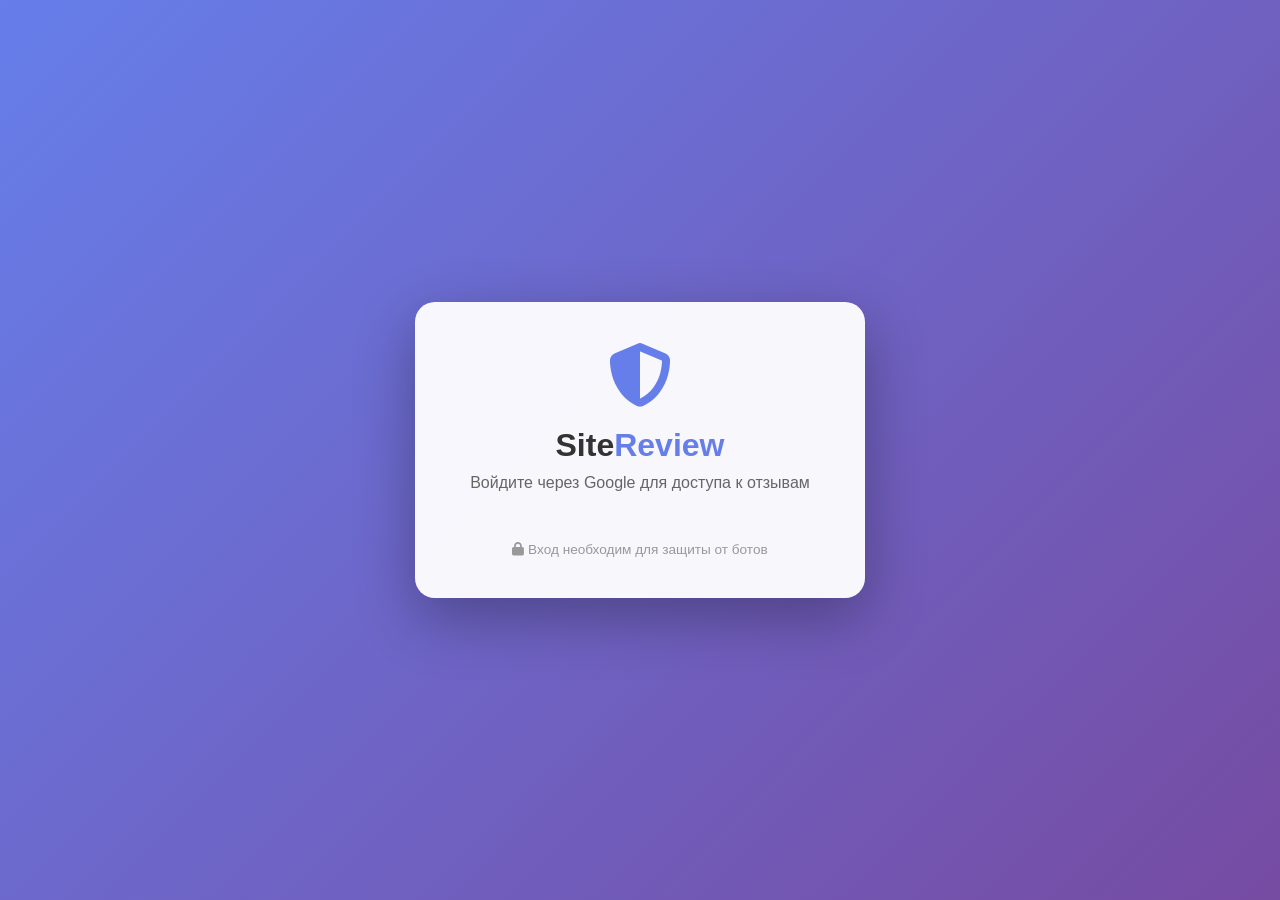
==== index.html @ 99896816 "Update index.html" ====
<!DOCTYPE html>
<html lang="ru">
<head>
    <meta charset="UTF-8">
    <meta name="viewport" content="width=device-width, initial-scale=1.0">
    <meta name="description" content="Платформа для публикации и просмотра отзывов на различные веб-сайты. Оставляйте оценки и делитесь мнениями о разных ресурсах.">
    <meta name="keywords" content="отзывы, оценка сайтов, рейтинг, веб-разработка, пользовательские отзывы">
    <meta name="google-site-verification" content="KF2kZf8Jtfsr-27-SUyD7Ff7ylkh_WkpQJFInI9n6b8" />
    <title>SiteReview | Отзывы на веб-сайты</title>
    <link rel="stylesheet" href="https://cdnjs.cloudflare.com/ajax/libs/font-awesome/6.4.0/css/all.min.css">
    <link rel="stylesheet" href="main.css">
    <link rel="manifest" href="manifest.json">
    <meta name="theme-color" content="#3498db">
    <meta name="mobile-web-app-capable" content="yes">
    <meta name="apple-mobile-web-app-capable" content="yes">
    <meta name="apple-mobile-web-app-status-bar-style" content="black-translucent">
    <meta name="apple-mobile-web-app-title" content="SiteReview">
    <link rel="apple-touch-icon" href="iconi.png">
    <link rel="icon" sizes="192x192" href="iconi.png">
    <meta name="google-signin-client_id" content="22364952672-8mqiqmo14pgq3es9thb2bhon1eiqq522.apps.googleusercontent.com">
</head>
<body>
    <!-- ОВЕРЛЕЙ ВХОДА (показывается всем, кто не залогинился) -->
    <div id="login-overlay" style="
        position: fixed;
        top: 0;
        left: 0;
        width: 100%;
        height: 100%;
        background: linear-gradient(135deg, #667eea 0%, #764ba2 100%);
        z-index: 10000;
        display: flex;
        align-items: center;
        justify-content: center;
        transition: opacity 0.5s ease;
    ">
        <div class="glass-effect" style="
            max-width: 450px;
            width: 90%;
            padding: 40px 30px;
            text-align: center;
            background: rgba(255, 255, 255, 0.95);
            border-radius: 20px;
            box-shadow: 0 20px 60px rgba(0,0,0,0.3);
        ">
            <div style="margin-bottom: 30px;">
                <i class="fas fa-shield-alt" style="font-size: 4rem; color: #667eea; margin-bottom: 20px;"></i>
                <h1 style="color: #333; margin-bottom: 10px;">Site<span style="color: #667eea;">Review</span></h1>
                <p style="color: #666; margin-bottom: 20px;">Войдите через Google для доступа к отзывам</p>
            </div>

            <!-- Google Sign-In Button -->
            <div id="g_id_onload"
                 data-client_id="22364952672-8mqiqmo14pgq3es9thb2bhon1eiqq522.apps.googleusercontent.com"
                 data-context="signin"
                 data-ux_mode="popup"
                 data-callback="handleGoogleSignIn"
                 data-auto_prompt="false">
            </div>

            <div class="g_id_signin"
                 data-type="standard"
                 data-shape="rectangular"
                 data-theme="outline"
                 data-text="signin_with"
                 data-size="large"
                 data-logo_alignment="left"
                 style="display: flex; justify-content: center; margin-bottom: 20px;">
            </div>

            <!-- Fallback кнопка (если Google не загрузился) -->
            <div id="fallback-login" style="display: none; margin-top: 15px;">
                <button onclick="simulateLogin()" style="
                    background: #333;
                    color: white;
                    border: none;
                    padding: 12px 25px;
                    border-radius: 25px;
                    font-size: 1rem;
                    cursor: pointer;
                    display: inline-flex;
                    align-items: center;
                    gap: 10px;
                ">
                    <i class="fas fa-envelope"></i> Демо-вход
                </button>
            </div>

            <p style="color: #999; font-size: 0.85rem; margin-top: 20px;">
                <i class="fas fa-lock"></i> Вход необходим для защиты от ботов
            </p>
        </div>
    </div>

    <div class="container" id="main-content" style="display: none;">
        <!-- Header -->
        <header class="glass-effect">
            <div class="logo">
                <a></a>
                <div>
                    <h1>Site<span>Review</span></h1>
                </div>
            </div>
            
            <!-- Navigation -->
            <nav>
                <ul class="nav-links">
                    <li><a href="#home" class="nav-link active" data-page="home">
                        <i class="fas fa-home"></i> Главная
                    </a></li>
                    <li><a href="#reviews" class="nav-link" data-page="reviews">
                        <i class="fas fa-comments"></i> Все отзывы
                    </a></li>
                    <li><a href="#add-review" class="nav-link" data-page="add-review">
                        <i class="fas fa-plus-circle"></i> Добавить отзыв
                    </a></li>
                    <li><a href="#stats" class="nav-link" data-page="stats">
                        <i class="fas fa-chart-bar"></i> Статистика
                    </a></li>
                    <li><a href="#about" class="nav-link" data-page="about">
                        <i class="fas fa-info-circle"></i> О проекте
                    </a></li>
                    <li><a href="#profile" class="nav-link" data-page="profile" style="display: none;">
                        <i class="fas fa-user"></i> Профиль
                    </a></li>
                </ul>
            </nav>
        </header>

        <!-- Main Content -->
        <main>
            <!-- Главная страница -->
            <section id="home-page" class="page active">
                <div class="glass-effect" style="padding: 30px;">
                    <h2 class="section-title">Добро пожаловать на SiteReview</h2>
                    <p style="margin-bottom: 20px; line-height: 1.7;">Платформа для публикации и просмотра отзывов на различные веб-сайты. Здесь вы можете поделиться своим опытом использования разных ресурсов и помочь другим пользователям выбрать лучшие сайты. Все отзывы оставлены реальными пользователями после использования.</p>

<!-- Рекомендованные сайты (уже есть) -->
<div class="recommended-sites glass-effect" style="padding: 20px; margin-top: 30px;">
    <h4 style="margin-bottom: 15px; color: #27ae60;">
        <i class="fas fa-thumbs-up"></i> Рекомендованные сайты
    </h4>
    <div id="recommended-sites" style="display: flex; flex-wrap: wrap; gap: 10px;">
        <div class="loading-spinner" style="width: 20px; height: 20px; margin: 10px auto;"></div>
    </div>
    <p style="margin-top: 10px; font-size: 0.9rem; color: #666;">
        Сайты с высоким рейтингом и несколькими подтверждающими отзывами
    </p>
</div>

<!-- ===== ВСТАВИТЬ ЭТОТ БЛОК ПОСЛЕ РЕКОМЕНДОВАННЫХ ===== -->
<!-- Сайты, на которые лучше не заходить -->
<div class="danger-sites glass-effect" style="padding: 20px; margin-top: 30px;">
    <h4 style="margin-bottom: 15px; color: #e74c3c;">
        <i class="fas fa-skull-crossbones"></i> Сайты, на которые лучше не заходить
    </h4>
    <div id="sites-to-avoid" style="display: flex; flex-wrap: wrap; gap: 10px;">
        <div class="loading-spinner" style="width: 20px; height: 20px; margin: 10px auto;"></div>
    </div>
    <p style="margin-top: 10px; font-size: 0.9rem; color: #666;">
        <i class="fas fa-exclamation-triangle" style="color: #e74c3c;"></i> 
        Сайты с самым низким рейтингом и негативными отзывами
    </p>
</div>
<!-- ===== КОНЕЦ ВСТАВКИ ===== -->

<!-- Сайты, которым нужны отзывы (уже есть) -->
<div class="expected-sites glass-effect" style="padding: 20px; margin-top: 30px;">
    <h4 style="margin-bottom: 15px; color: var(--secondary-color);">
        <i class="fas fa-hourglass-half"></i> Сайты, которым нужны отзывы
    </h4>
    <div id="sites-needing-reviews" style="display: flex; flex-wrap: wrap; gap: 10px;">
        <div class="loading-spinner" style="width: 20px; height: 20px; margin: 10px auto;"></div>
    </div>
    <p style="margin-top: 10px; font-size: 0.9rem; color: #666;">
        Эти сайты имеют мало отзывов или давно не получали новых оценок
    </p>
</div>
                    
                </div>

                <!-- Последние отзывы -->
                <div style="margin-top: 30px;">
                    <h2 class="section-title">Последние отзывы</h2>
                    <div class="reviews-container" id="featured-reviews">
                        <div class="loading">
                            <div class="loading-spinner"></div>
                            <p>Загрузка отзывов...</p>
                        </div>
                    </div>
                </div>
    
                <!-- Викторина -->
                <div class="glass-effect" style="padding: 25px; margin-top: 30px;">
                    <div style="display: flex; align-items: center; justify-content: space-between; margin-bottom: 20px;">
                        <h3 style="color: var(--secondary-color); margin: 0;">
                            <i class="fas fa-gamepad"></i> Викторина
                        </h3>
                        <span id="quiz-score" style="
                            background: linear-gradient(135deg, #9b59b6, #8e44ad);
                            color: white;
                            padding: 5px 15px;
                            border-radius: 20px;
                            font-weight: bold;
                            font-size: 0.9rem;
                        ">
                            <i class="fas fa-star"></i> Счёт: <span id="current-score">0</span>
                        </span>
                    </div>
                    
                    <p style="margin-bottom: 20px; color: #666; line-height: 1.6;">
                        Угадай сайт по отзыву! Читай отзыв и выбирай правильный сайт из предложенных вариантов.
                        За каждый правильный ответ получай +10 очков!
                    </p>
                    
                    <div id="quiz-game-area" style="display: none;">
                        <div class="glass-effect" style="padding: 20px; margin-bottom: 20px; border-left: 4px solid #9b59b6;">
                            <div id="quiz-question" style="
                                font-style: italic;
                                color: var(--secondary-color);
                                line-height: 1.6;
                                margin-bottom: 20px;
                                padding: 15px;
                                background: rgba(155, 89, 182, 0.05);
                                border-radius: 10px;
                            "></div>
                            
                            <div id="quiz-options" style="display: grid; gap: 10px;"></div>
                            
                            <div id="quiz-feedback" style="
                                margin-top: 20px;
                                padding: 15px;
                                border-radius: 10px;
                                display: none;
                            "></div>
                        </div>
                        
                        <div style="display: flex; gap: 10px; justify-content: center;">
                            <button id="next-question-btn" class="quiz-btn" style="
                                background: var(--primary-color);
                                color: white;
                                border: none;
                                padding: 12px 25px;
                                border-radius: 25px;
                                font-weight: 600;
                                cursor: pointer;
                                display: none;
                            ">
                                <i class="fas fa-forward"></i> Следующий вопрос
                            </button>
                            
                            <button id="restart-quiz-btn" class="quiz-btn" style="
                                background: #95a5a6;
                                color: white;
                                border: none;
                                padding: 12px 25px;
                                border-radius: 25px;
                                font-weight: 600;
                                cursor: pointer;
                            ">
                                <i class="fas fa-redo"></i> Начать заново
                            </button>
                        </div>
                    </div>
                    
                    <div id="quiz-start-screen" style="text-align: center;">
                        <div style="margin-bottom: 25px;">
                            <i class="fas fa-brain" style="font-size: 3rem; color: #9b59b6; margin-bottom: 15px;"></i>
                            <h4 style="color: var(--secondary-color); margin-bottom: 10px;">Готов проверить свои знания?</h4>
                            <p style="color: #666; margin-bottom: 5px;">В викторине: <strong>5 вопросов</strong></p>
                            <p style="color: #666; margin-bottom: 5px;">Сложность: <span style="color: #e74c3c;">Средняя</span></p>
                            <p style="color: #666;">Рекорд: <span id="quiz-highscore">0</span> очков</p>
                        </div>
                        
                        <button id="start-quiz-btn" style="
                            background: linear-gradient(135deg, #9b59b6, #8e44ad);
                            color: white;
                            border: none;
                            padding: 15px 35px;
                            border-radius: 25px;
                            font-size: 1.1rem;
                            font-weight: 600;
                            cursor: pointer;
                            display: inline-flex;
                            align-items: center;
                            gap: 10px;
                            box-shadow: 0 4px 15px rgba(155, 89, 182, 0.3);
                            transition: all 0.3s ease;
                        ">
                            <i class="fas fa-play-circle"></i> Начать викторину
                        </button>
                    </div>
                </div>
                
            </section>

            <!-- Все отзывы -->
            <section id="reviews-page" class="page">
                <!-- Поиск и фильтры -->
                <div class="search-section glass-effect" style="padding: 25px;">
                    <h2 class="section-title">Поиск отзывов</h2>
                    
                    <!-- Основной поиск -->
                    <div class="search-box" style="margin-bottom: 20px;">
                        <input type="text" id="search-input" placeholder="Введите текст отзыва, название сайта или имя автора...">
                        <button id="search-btn"><i class="fas fa-search"></i> Поиск</button>
                        <button id="reset-search-btn" style="background: #95a5a6; margin-left: 10px;">
                            <i class="fas fa-times"></i> Сбросить
                        </button>
                    </div>
                    
                    <!-- Расширенные фильтры -->
                    <div class="advanced-filters" style="margin-top: 20px;">
                        <h4 style="margin-bottom: 15px; color: var(--secondary-color);">
                            <i class="fas fa-sliders-h"></i> Фильтры
                        </h4>
                        
                        <div style="display: grid; grid-template-columns: repeat(auto-fit, minmax(200px, 1fr)); gap: 15px; margin-bottom: 15px;">
                            <!-- Фильтр по рейтингу -->
                            <div class="filter-group">
                                <label style="display: block; margin-bottom: 8px; font-weight: 600; color: #555;">
                                    <i class="fas fa-star"></i> Рейтинг
                                </label>
                                <select id="rating-filter" style="width: 100%; padding: 10px; border-radius: 8px; border: 1px solid rgba(0,0,0,0.1); background: white;">
                                    <option value="all">Все рейтинги</option>
                                    <option value="5">★★★★★ (5 звёзд)</option>
                                    <option value="4">★★★★☆ (4 звезды)</option>
                                    <option value="3">★★★☆☆ (3 звезды)</option>
                                    <option value="2">★★☆☆☆ (2 звезды)</option>
                                    <option value="1">★☆☆☆☆ (1 звезда)</option>
                                </select>
                            </div>
                            
                            <!-- Фильтр по автору -->
                            <div class="filter-group">
                                <label style="display: block; margin-bottom: 8px; font-weight: 600; color: #555;">
                                    <i class="fas fa-user"></i> Автор
                                </label>
                                <select id="author-filter" style="width: 100%; padding: 10px; border-radius: 8px; border: 1px solid rgba(0,0,0,0.1); background: white;">
                                    <option value="all">Все авторы</option>
                                </select>
                            </div>
                            
                            <!-- Фильтр по сайту -->
                            <div class="filter-group">
                                <label style="display: block; margin-bottom: 8px; font-weight: 600; color: #555;">
                                    <i class="fas fa-globe"></i> Сайт
                                </label>
                                <select id="site-filter" style="width: 100%; padding: 10px; border-radius: 8px; border: 1px solid rgba(0,0,0,0.1); background: white;">
                                    <option value="all">Все сайты</option>
                                </select>
                            </div>
                        </div>
                        
                        <!-- Дополнительные фильтры -->
                        <div style="display: flex; gap: 15px; flex-wrap: wrap; margin-top: 10px;">
                            <label style="display: flex; align-items: center; gap: 8px; cursor: pointer;">
                                <input type="checkbox" id="verified-only" style="width: 18px; height: 18px;">
                                <span>Только проверенные <i class="fas fa-check-circle" style="color: #3498db;"></i></span>
                            </label>
                            
                            <label style="display: flex; align-items: center; gap: 8px; cursor: pointer;">
                                <input type="checkbox" id="critical-only" style="width: 18px; height: 18px;">
                                <span>Только критические (≤ 2★)</span>
                            </label>
                            
                            <label style="display: flex; align-items: center; gap: 8px; cursor: pointer;">
                                <input type="checkbox" id="positive-only" style="width: 18px; height: 18px;">
                                <span>Только позитивные (≥ 4★)</span>
                            </label>
                        </div>

                        <div style="height: 30px;"></div>

                        <!-- Категории -->
                        <div class="categories-section glass-effect" style="padding: 25px; margin-bottom: 30px;">
                            <h3 style="margin-bottom: 20px; color: var(--secondary-color);">
                                <i class="fas fa-filter"></i> Категории отзывов
                            </h3>
                            
                            <div class="categories-filter">
                                <div class="category-buttons" id="category-buttons" style="display: flex; flex-wrap: wrap; gap: 10px;"></div>
                                
                                <div class="selected-category" id="selected-category" style="margin-top: 20px; padding: 15px; background: rgba(52, 152, 219, 0.1); border-radius: 10px; display: none;">
                                    <div style="display: flex; justify-content: space-between; align-items: center;">
                                        <span>
                                            <strong>Выбрана категория:</strong> 
                                            <span id="current-category-name">Категория</span>
                                        </span>
                                        <button id="clear-filter" style="background: none; border: none; color: #e74c3c; cursor: pointer; font-size: 1.2rem;">
                                            <i class="fas fa-times"></i>
                                        </button>
                                    </div>
                                    <div style="margin-top: 10px; font-size: 0.9rem; color: #666;">
                                        <span id="category-count">0</span> отзывов в этой категории
                                    </div>
                                </div>
                            </div>
                        </div>
                    </div>
                    
                    <!-- Информация о результатах -->
                    <div id="search-results-info" style="
                        margin-top: 20px;
                        padding: 15px;
                        background: rgba(52, 152, 219, 0.1);
                        border-radius: 10px;
                        border-left: 4px solid var(--primary-color);
                        display: none;
                    ">
                        <div style="display: flex; align-items: center; gap: 10px;">
                            <i class="fas fa-info-circle" style="color: var(--primary-color);"></i>
                            <span>Найдено <strong id="results-count">0</strong> отзывов</span>
                            <button id="clear-all-filters" style="
                                margin-left: auto;
                                background: rgba(231, 76, 60, 0.1);
                                color: #e74c3c;
                                border: none;
                                padding: 6px 12px;
                                border-radius: 6px;
                                cursor: pointer;
                                font-size: 0.9rem;
                            ">
                                <i class="fas fa-times"></i> Очистить все фильтры
                            </button>
                        </div>
                    </div>
                </div>
                
                <!-- Все отзывы -->
                <h2 class="section-title">Все отзывы</h2>
                <div class="reviews-container" id="all-reviews"></div>
            </section>

            <!-- Добавить отзыв -->
            <section id="add-review-page" class="page">
                <div style="display: grid; grid-template-columns: 1fr 2fr; gap: 25px; align-items: start;">
                    <!-- ЛЕВАЯ КОЛОНКА: ПРАВИЛА -->
                    <div class="glass-effect" style="padding: 25px;">
                        <h3 style="margin-bottom: 20px; color: var(--secondary-color); display: flex; align-items: center; gap: 10px;">
                            <i class="fas fa-list"></i> Правила публикации
                        </h3>
                        <div style="display: flex; flex-direction: column; gap: 15px;">
                            <div style="display: flex; gap: 10px; align-items: baseline;">
                                <span style="font-weight: bold; color: var(--primary-color); min-width: 25px;">1.</span>
                                <span style="color: var(--text-color);">Без личных оскорблений — критикуем сайты, а не авторов</span>
                            </div>
                            <div style="display: flex; gap: 10px; align-items: baseline;">
                                <span style="font-weight: bold; color: var(--primary-color); min-width: 25px;">2.</span>
                                <span style="color: var(--text-color);">Запрещены реклама и спам</span>
                            </div>
                            <div style="display: flex; gap: 10px; align-items: baseline;">
                                <span style="font-weight: bold; color: var(--primary-color); min-width: 25px;">3.</span>
                                <span style="color: var(--text-color);">Не используйте ненормативную лексику</span>
                            </div>
                            <div style="display: flex; gap: 10px; align-items: baseline;">
                                <span style="font-weight: bold; color: var(--primary-color); min-width: 25px;">4.</span>
                                <span style="color: var(--text-color);">Только реальный опыт использования</span>
                            </div>
                            <div style="display: flex; gap: 10px; align-items: baseline;">
                                <span style="font-weight: bold; color: var(--primary-color); min-width: 25px;">5.</span>
                                <span style="color: var(--text-color);">Один сайт — один отзыв (При изменении мнения не отклоняется)</span>
                            </div>
                        </div>
                        <div style="margin-top: 25px; padding-top: 20px; border-top: 1px solid rgba(0,0,0,0.1);">
                            <p style="color: #666; font-size: 0.9rem; display: flex; align-items: center; gap: 8px;">
                                <i class="fas fa-shield-alt"></i> 
                                Нарушение правил — отклонение отзыва
                            </p>
                        </div>
                    </div>
                    
                    <!-- ПРАВАЯ КОЛОНКА: ФОРМА -->
                    <div class="form-container glass-effect" style="margin: 0;">
                        <h2 class="section-title">Добавить отзыв о сайте</h2>
                        <div class="form-note">
                            <p><strong>Внимание:</strong> Эта форма интегрирована через Google Forms. После отправки отзыва, он будет проверен и добавлен в общий список на сайте в течение 24 часов.</p>
                            <p>Все поля обязательны для заполения. Убедитесь, что URL сайта указан корректно.</p>
                        </div>

                        <!-- Подсказки по сайтам -->
                        <div class="site-suggestions" style="margin-bottom: 20px;">
                            <p><strong>Не знаете о чем писать?</strong> Предлагаем оценить:</p>
                            <div style="display: flex; gap: 10px; flex-wrap: wrap; margin-top: 10px;">
                                <button onclick="suggestSite('YouTube', 'https://youtube.com')" style="padding: 8px 15px; background: #FF0000; color: white; border: none; border-radius: 5px;">
                                    YouTube
                                </button>
                                <button onclick="suggestSite('TAIPrompts', 'https://timoshamoscow.github.io/taiprompts.github.io/')" style="padding: 8px 15px; background: #000000; color: white; border: none; border-radius: 5px;">
                                    TAIPrompts
                                </button>
                                <button onclick="suggestSite('Telegram', 'https://web.telegram.org')" style="padding: 8px 15px; background: #0088cc; color: white; border: none; border-radius: 5px;">
                                    Telegram Web
                                </button>
                            </div>
                        </div>
                        
                        <!-- Google Form -->
                        <div class="iframe-container glass-effect">
                            <iframe src="https://docs.google.com/forms/d/e/1FAIpQLScnJgoAtfAcGdH8HljAYEoEKfJ_f7uqNaL4el8g8rC6OsmJnw/viewform?embedded=true" width="100%" height="1124" frameborder="0" marginheight="0" marginwidth="0">Загрузка…</iframe>
                        </div>
                    </div>
                </div>
            </section>

            <!-- Статистика -->
            <section id="stats-page" class="page">
                <div class="glass-effect" style="padding: 30px;">
                    <h2 class="section-title">Статистика отзывов</h2>
                    <p style="margin-bottom: 25px;">Анализ всех отзывов, опубликованных на платформе SiteReview.</p>
                    
                    <div class="stats-container">
                        <div class="stat-card glass-effect">
                            <i class="fas fa-chart-pie"></i>
                            <div class="stat-value" id="stats-total-reviews">10</div>
                            <div class="stat-label">Всего отзывов</div>
                        </div>
                        <div class="stat-card glass-effect">
                            <i class="fas fa-star-half-alt"></i>
                            <div class="stat-value" id="stats-avg-rating">3.8</div>
                            <div class="stat-label">Средняя оценка</div>
                        </div>
                        <div class="stat-card glass-effect">
                            <i class="fas fa-users"></i>
                            <div class="stat-value" id="stats-reviewers">5</div>
                            <div class="stat-label">Уникальных авторов</div>
                        </div>
                        <div class="stat-card glass-effect">
                            <i class="fas fa-sitemap"></i>
                            <div class="stat-value" id="stats-sites">6</div>
                            <div class="stat-label">Оцененных сайтов</div>
                        </div>
                    </div>
                    
                    <div style="margin-top: 40px;">
                        <h3 style="margin-bottom: 20px; color: var(--secondary-color);">Распределение по рейтингам</h3>
                        <div id="rating-distribution" style="display: grid; gap: 15px;"></div>
                    </div>
                    
                    <!-- В stats-page после рейтинга пользователей -->
                    <div style="margin-top: 40px;">
                        <h3 style="margin-bottom: 20px; color: var(--secondary-color);">
                            <i class="fas fa-clock"></i> Статистика по времени
                        </h3>
                        <div id="time-stats" class="glass-effect" style="padding: 20px;">
                            <div class="loading">
                                <div class="loading-spinner"></div>
                                <p>Анализируем активность...</p>
                            </div>
                        </div>
                    </div>
                    
                </div>
            </section>

<!-- О проекте -->
<section id="about-page" class="page">
    <div class="about-content glass-effect">
        <h2 class="section-title">О проекте SiteReview</h2>
        <p>SiteReview — независимая платформа для публикации пользовательских отзывов о веб-сайтах. Основная цель проекта — помочь пользователям принимать взвешенные решения при выборе интернет-ресурсов, а также предоставить возможность делиться собственным опытом использования различных сервисов.</p>
        
        <p>Проект разработан с применением современных веб-технологий и соответствует актуальным стандартам качества. Перед публикацией каждый отзыв проходит процедуру проверки, что гарантирует достоверность представленной информации.</p>

        <p>Все опубликованные отзывы оставлены реальными пользователями на основе личного опыта использования оцениваемых веб-сайтов.</p>
        
        <h3 style="margin: 25px 0 15px; color: var(--secondary-color);">Основные возможности платформы:</h3>
        
        <div class="features">
            <div class="feature glass-effect">
                <i class="fas fa-search"></i>
                <h4>Умный поиск</h4>
                <p>Быстрый и точный поиск отзывов по названиям сайтов, авторам и тексту комментариев.</p>
            </div>
            <div class="feature glass-effect">
                <i class="fas fa-filter"></i>
                <h4>Гибкая фильтрация</h4>
                <p>Множество фильтров — по рейтингу, дате публикации, категориям и другим параметрам для удобного поиска.</p>
            </div>
            <div class="feature glass-effect">
                <i class="fas fa-chart-bar"></i>
                <h4>Детальная статистика</h4>
                <p>Аналитические данные по всем отзывам, включая распределение рейтингов, активность пользователей и временную динамику.</p>
            </div>
            <div class="feature glass-effect">
                <i class="fas fa-mobile-alt"></i>
                <h4>Адаптивный интерфейс</h4>
                <p>Полностью адаптивный дизайн, обеспечивающий комфортную работу на любых устройствах — от смартфонов до настольных компьютеров.</p>
            </div>
        </div>
        
        <div style="margin-top: 30px; padding: 20px; background: rgba(52, 152, 219, 0.1); border-radius: 10px;">
            <h4 style="color: var(--secondary-color); margin-bottom: 10px;">Техническая информация</h4>
            <p>Проект реализован на HTML5, CSS3 и JavaScript. Интерфейс выполнен в стиле "матовое стекло" (glassmorphism). Данные отзывов хранятся локально в формате JavaScript-массива с возможностью интеграции с внешним API или базой данных для масштабирования.</p>
        </div>
    </div>
</section>

            <!-- Профиль пользователя -->
            <section id="profile-page" class="page">
                <div class="profile-container glass-effect">
                    <h2 class="section-title">Профиль пользователя</h2>
                    <div id="profile-content">
                        <div class="profile-loading">
                            <div class="loading-spinner"></div>
                            <p>Загрузка профиля...</p>
                        </div>
                    </div>
                </div>
            </section>
            
        </main>
    </div>

    <script src="data.js"></script>

    <script src="https://accounts.google.com/gsi/client" async defer></script>

    <script src="main.js"></script>

    <!-- HTML баннера (после скриптов) -->
    <div id="bottom-banner" class="bottom-banner">
        <div class="banner-content">
            <div class="banner-text">
                <i class="fas fa-info-circle"></i>
                <span>Перейди на GitHub, допиши 2.0. Мы устали.</span>
            </div>
            <div class="banner-actions">
                <button class="banner-btn secondary">
                    <a href="https://github.com/" class="hui">Перейти</a>
                </button>
                <button id="banner-close" class="banner-btn primary">
                    <i class="fas fa-times"></i> Закрыть
                </button>
            </div>
        </div>
    </div>

    <!-- Скрипт баннера (после HTML баннера) -->
    <script src="banner.js"></script>


    <script>
    // Автоматическое обновление Service Worker
    if ('serviceWorker' in navigator) {
      let refreshing = false;
      
      // Слушаем сообщения от Service Worker
      navigator.serviceWorker.addEventListener('message', event => {
        if (event.data === 'reload' && !refreshing) {
          refreshing = true;
          window.location.reload();
        }
      });

      // Регистрация с проверкой обновлений
      async function registerServiceWorker() {
        try {
          const registration = await navigator.serviceWorker.register('/sitereview.github.io/service-worker.js');
          
          console.log('Service Worker registered:', registration.scope);
          
          // Проверяем обновления при загрузке страницы
          registration.update();
          
          // Проверяем обновления каждые 30 минут
          setInterval(() => {
            registration.update();
            console.log('Checking for SW updates...');
          }, 30 * 60 * 1000);
          
          // Автоматическое обновление при обнаружении новой версии
          registration.addEventListener('updatefound', () => {
            const newWorker = registration.installing;
            
            newWorker.addEventListener('statechange', () => {
              if (newWorker.state === 'installed' && navigator.serviceWorker.controller) {
                // Показываем уведомление о доступном обновлении
                if (confirm('Доступна новая версия сайта. Обновить?')) {
                  newWorker.postMessage('update');
                }
              }
            });
          });
          
        } catch (error) {
          console.error('Service Worker registration failed:', error);
        }
      }

      // Регистрируем при загрузке
      window.addEventListener('load', registerServiceWorker);
    }
    </script>

<!-- ==================== МОДАЛЬНЫЕ ОКНА ==================== -->
<div id="modal-overlay" style="
    position: fixed;
    top: 0;
    left: 0;
    width: 100%;
    height: 100%;
    background: rgba(0,0,0,0.5);
    backdrop-filter: blur(4px);
    z-index: 20000;
    display: none;
    align-items: center;
    justify-content: center;
">
    <div class="modal-container glass-effect" style="
        max-width: 500px;
        width: 90%;
        background: white;
        border-radius: 20px;
        padding: 25px;
        animation: modalSlideIn 0.3s ease;
        box-shadow: 0 20px 60px rgba(0,0,0,0.3);
    ">
        <div style="display: flex; justify-content: space-between; align-items: center; margin-bottom: 20px;">
            <h3 id="modal-title" style="margin: 0; color: var(--secondary-color);">Уведомление</h3>
            <button id="modal-close" style="
                background: none;
                border: none;
                font-size: 1.5rem;
                cursor: pointer;
                color: #999;
            ">×</button>
        </div>
        <div id="modal-message" style="line-height: 1.6; color: var(--text-color); margin-bottom: 25px;">
            Текст сообщения
        </div>
        <div style="display: flex; gap: 10px; justify-content: flex-end;">
            <button id="modal-confirm" class="modal-btn primary" style="
                padding: 10px 20px;
                border: none;
                border-radius: 10px;
                background: var(--primary-color);
                color: white;
                cursor: pointer;
                font-weight: 500;
            ">OK</button>
            <button id="modal-cancel" class="modal-btn secondary" style="
                padding: 10px 20px;
                border: none;
                border-radius: 10px;
                background: #95a5a6;
                color: white;
                cursor: pointer;
                font-weight: 500;
                display: none;
            ">Отмена</button>
        </div>
    </div>
</div>

<!-- ==================== ТОСТ УВЕДОМЛЕНИЯ ==================== -->
<div id="toast-container" style="
    position: fixed;
    bottom: 30px;
    right: 30px;
    z-index: 20001;
    display: flex;
    flex-direction: column;
    gap: 10px;
"></div>

<style>
@keyframes modalSlideIn {
    from {
        opacity: 0;
        transform: translateY(-30px);
    }
    to {
        opacity: 1;
        transform: translateY(0);
    }
}

@keyframes toastSlideIn {
    from {
        transform: translateX(100%);
        opacity: 0;
    }
    to {
        transform: translateX(0);
        opacity: 1;
    }
}

@keyframes toastSlideOut {
    from {
        transform: translateX(0);
        opacity: 1;
    }
    to {
        transform: translateX(100%);
        opacity: 0;
    }
}

.toast {
    background: white;
    border-radius: 12px;
    padding: 12px 20px;
    box-shadow: 0 4px 15px rgba(0,0,0,0.15);
    display: flex;
    align-items: center;
    gap: 12px;
    min-width: 250px;
    max-width: 400px;
    animation: toastSlideIn 0.3s ease;
    border-left: 4px solid var(--primary-color);
}

.toast.success {
    border-left-color: #27ae60;
}
.toast.success i {
    color: #27ae60;
}

.toast.error {
    border-left-color: #e74c3c;
}
.toast.error i {
    color: #e74c3c;
}

.toast.warning {
    border-left-color: #f39c12;
}
.toast.warning i {
    color: #f39c12;
}

.toast.info {
    border-left-color: #3498db;
}
.toast.info i {
    color: #3498db;
}

.toast-close {
    margin-left: auto;
    background: none;
    border: none;
    cursor: pointer;
    color: #999;
    font-size: 1.2rem;
}

.toast-close:hover {
    color: #666;
}
</style>

</body>
</html>
---- main.css ----
/* ==================== ОСНОВНЫЕ ПЕРЕМЕННЫЕ ==================== */
:root {
    --primary-color: #3498db;
    --primary-dark: #2980b9;
    --primary-light: #5dade2;
    --secondary-color: #2c3e50;
    --accent-color: #1abc9c;
    --text-color: #333;
    --light-text: #f8f9fa;
    --danger-color: #e74c3c;
    --success-color: #27ae60;
    --warning-color: #f39c12;
    --purple-color: #9b59b6;
    
    --glass-bg: rgba(255, 255, 255, 0.85);
    --glass-border: rgba(255, 255, 255, 0.2);
    --shadow: 0 8px 32px rgba(31, 38, 135, 0.15);
    --transition: all 0.3s ease;
}

/* ==================== ГЛОБАЛЬНЫЕ СТИЛИ ==================== */
* {
    margin: 0;
    padding: 0;
    box-sizing: border-box;
    font-family: 'Segoe UI', Tahoma, Geneva, Verdana, sans-serif;
}

body {
    background: linear-gradient(135deg, #f5f7fa 0%, #c3cfe2 100%);
    color: var(--text-color);
    min-height: 100vh;
    padding: 20px;
    background-attachment: fixed;
}

.container {
    max-width: 1200px;
    margin: 0 auto;
}

/* ==================== СТИЛЬ МАТОВОГО СТЕКЛА ==================== */
.glass-effect {
    background: var(--glass-bg);
    backdrop-filter: blur(10px);
    -webkit-backdrop-filter: blur(10px);
    border-radius: 16px;
    border: 1px solid var(--glass-border);
    box-shadow: var(--shadow);
}

/* ==================== ШАПКА ==================== */
header {
    padding: 20px 25px;
    margin-bottom: 30px;
}

.logo {
    display: flex;
    align-items: center;
    gap: 15px;
    margin-bottom: 15px;
}

.logo h1 {
    font-size: 2.2rem;
    color: var(--secondary-color);
}

.logo span {
    color: var(--primary-color);
}

.tagline {
    font-size: 1.1rem;
    color: var(--secondary-color);
    opacity: 0.8;
}

/* ==================== НАВИГАЦИЯ ==================== */
nav {
    margin: 20px 0;
}

.nav-links {
    display: flex;
    list-style: none;
    gap: 20px;
    flex-wrap: wrap;
}

.nav-links a {
    text-decoration: none;
    color: var(--secondary-color);
    font-weight: 600;
    padding: 10px 20px;
    border-radius: 50px;
    transition: var(--transition);
    background: var(--glass-bg);
    backdrop-filter: blur(5px);
}

.nav-links a:hover,
.nav-links a.active {
    background-color: var(--primary-color);
    color: white;
}

.nav-link[data-page="profile"] i {
    margin-right: 8px;
}

/* ==================== ОСНОВНОЙ КОНТЕНТ ==================== */
main {
    display: grid;
    grid-template-columns: 1fr;
    gap: 30px;
    margin-bottom: 40px;
}

.page {
    display: none;
    animation: fadeIn 0.5s ease;
}

.page.active {
    display: block;
}

@keyframes fadeIn {
    from { opacity: 0; transform: translateY(10px); }
    to { opacity: 1; transform: translateY(0); }
}

/* ==================== КАРТОЧКИ ОТЗЫВОВ ==================== */
.reviews-container {
    display: grid;
    grid-template-columns: repeat(auto-fill, minmax(320px, 1fr));
    gap: 25px;
    margin-top: 20px;
}

.review-card {
    padding: 25px;
    transition: var(--transition);
    height: 100%;
    display: flex;
    flex-direction: column;
}

.review-card:hover {
    transform: translateY(-5px);
    box-shadow: 0 12px 40px rgba(31, 38, 135, 0.2);
}

.review-card.critical {
    position: relative;
    overflow: hidden;
}

.review-card.critical::after {
    content: '';
    position: absolute;
    top: 0;
    left: 0;
    right: 0;
    height: 3px;
    background: linear-gradient(90deg, transparent, var(--danger-color), #ff4757, var(--danger-color), transparent);
    animation: slideBorder 3s infinite linear;
}

@keyframes slideBorder {
    0% { transform: translateX(-100%); }
    100% { transform: translateX(100%); }
}

.review-header {
    display: flex;
    justify-content: space-between;
    align-items: flex-start;
    margin-bottom: 15px;
    border-bottom: 1px solid rgba(0, 0, 0, 0.05);
    padding-bottom: 10px;
}

.reviewer-info h3 {
    font-size: 1.2rem;
    color: var(--secondary-color);
    margin-bottom: 5px;
}

.reviewer-username {
    font-size: 0.9rem;
    color: var(--primary-dark);
    display: flex;
    align-items: center;
    gap: 5px;
    margin-top: 3px;
}

.reviewer-username i {
    font-size: 0.8rem;
    opacity: 0.7;
}

.review-site {
    margin: 10px 0;
    font-weight: 600;
    color: var(--primary-color);
    word-break: break-all;
}

.review-site a {
    color: inherit;
    text-decoration: none;
}

.review-site a:hover {
    text-decoration: underline;
}

.review-text {
    line-height: 1.6;
    flex-grow: 1;
    margin-bottom: 15px;
}

.review-date {
    font-size: 0.85rem;
    color: #777;
    text-align: right;
    margin-top: auto;
}

/* ==================== ЗВЕЗДЫ РЕЙТИНГА ==================== */
.rating {
    display: flex;
    align-items: center;
    margin: 15px 0;
}

.stars {
    display: flex;
    gap: 5px;
}

.star {
    color: #ddd;
    font-size: 1.3rem;
}

.star.filled {
    color: #FFD700;
}

.rating-value {
    margin-left: 10px;
    font-weight: 600;
    color: var(--secondary-color);
    background: rgba(255, 215, 0, 0.1);
    padding: 3px 8px;
    border-radius: 20px;
}

/* ==================== КАТЕГОРИИ И ТЕГИ ==================== */
.category-tag {
    display: inline-block;
    padding: 3px 10px;
    border-radius: 12px;
    font-size: 0.75rem;
    margin-right: 5px;
    border: 1px solid rgba(0,0,0,0.1);
}

.review-tags {
    margin: 8px 0 12px 0;
}

.category-btn {
    padding: 10px 20px;
    border: none;
    border-radius: 25px;
    background: rgba(52, 152, 219, 0.1);
    color: var(--secondary-color);
    font-weight: 600;
    cursor: pointer;
    transition: var(--transition);
    display: flex;
    align-items: center;
    gap: 8px;
}

.category-btn:hover {
    background: rgba(52, 152, 219, 0.2);
    transform: translateY(-2px);
    box-shadow: 0 4px 12px rgba(52, 152, 219, 0.15);
}

.category-btn.active {
    background-color: var(--primary-color);
    color: white;
}

.category-count {
    background: rgba(255, 255, 255, 0.2);
    padding: 2px 8px;
    border-radius: 10px;
    font-size: 0.9rem;
}

.category-btn.active .category-count {
    background: rgba(255, 255, 255, 0.3);
}

.categories-filter {
    margin-bottom: 20px;
}

.selected-category {
    animation: fadeIn 0.3s ease;
}

/* ==================== ПРЕДУПРЕЖДЕНИЯ ==================== */
.warning-container {
    display: flex;
    gap: 8px;
    flex-wrap: wrap;
    margin: 10px 0;
    align-items: center;
}

.warning-badge {
    display: inline-flex;
    align-items: center;
    gap: 5px;
    padding: 4px 10px;
    border-radius: 12px;
    font-size: 0.8rem;
    white-space: nowrap;
    margin: 2px 0;
    border: 1px solid;
}

/* ==================== ВЕРИФИКАЦИЯ ==================== */
.verified-badge {
    color: var(--primary-color);
    font-size: 0.9rem;
    background: rgba(52, 152, 219, 0.1);
    border-radius: 50%;
    padding: 2px;
    position: relative;
    cursor: help;
}

.verified-badge.small {
    font-size: 0.7rem;
    padding: 1px;
}

.verified-badge::after {
    content: 'Проверенный пользователь';
    position: absolute;
    bottom: 100%;
    left: 50%;
    transform: translateX(-50%);
    background: var(--secondary-color);
    color: white;
    padding: 5px 10px;
    border-radius: 6px;
    font-size: 0.75rem;
    white-space: nowrap;
    opacity: 0;
    visibility: hidden;
    transition: all 0.2s ease;
    z-index: 100;
}

.verified-badge:hover::after {
    opacity: 1;
    visibility: visible;
    margin-bottom: 5px;
}

.review-header .verified-badge {
    margin-left: 5px;
    font-size: 0.85rem;
}

.reviewer-username .verified-badge {
    margin-left: 5px;
    font-size: 0.7rem;
    opacity: 0.8;
}

/* ==================== ПОИСК И ФИЛЬТРЫ ==================== */
.search-section {
    margin-bottom: 30px;
}

.search-box {
    display: flex;
    gap: 10px;
    margin-bottom: 20px;
}

.search-box input {
    flex-grow: 1;
    padding: 15px 20px;
    border: none;
    border-radius: 50px;
    font-size: 1rem;
    background: var(--glass-bg);
    backdrop-filter: blur(5px);
    box-shadow: 0 4px 6px rgba(0, 0, 0, 0.05);
}

.search-box button {
    padding: 15px 25px;
    border: none;
    border-radius: 50px;
    background-color: var(--primary-color);
    color: white;
    font-weight: 600;
    cursor: pointer;
    transition: var(--transition);
}

.search-box button:hover {
    background-color: var(--primary-dark);
}

.filter-group select {
    width: 100%;
    padding: 10px;
    border-radius: 8px;
    border: 1px solid rgba(0,0,0,0.1);
    background: white;
}

.filter-group select:focus {
    outline: none;
    border-color: var(--primary-color);
    box-shadow: 0 0 0 2px rgba(52, 152, 219, 0.2);
}

.search-results-info {
    animation: fadeIn 0.3s ease;
}

#search-results-info button:hover,
#clear-all-filters:hover {
    background: rgba(231, 76, 60, 0.2);
    transform: translateY(-1px);
}

/* ==================== ФОРМА ДОБАВЛЕНИЯ ==================== */
.form-container {
    padding: 30px;
    margin-top: 20px;
}

.form-container h2 {
    margin-bottom: 20px;
    color: var(--secondary-color);
    border-bottom: 2px solid var(--primary-light);
    padding-bottom: 10px;
}

.form-note {
    margin-bottom: 20px;
    padding: 15px;
    background: rgba(52, 152, 219, 0.1);
    border-radius: 10px;
    border-left: 4px solid var(--primary-color);
}

.iframe-container {
    position: relative;
    width: 100%;
    overflow: hidden;
    border-radius: 10px;
    margin-top: 20px;
}

.iframe-container iframe {
    width: 100%;
    height: 1100px;
    border: none;
}

.site-suggestions button {
    padding: 8px 15px;
    border: none;
    border-radius: 5px;
    color: white;
    cursor: pointer;
    transition: var(--transition);
}

.site-suggestions button:hover {
    opacity: 0.9;
    transform: translateY(-2px);
}

/* ==================== СТАТИСТИКА ==================== */
.stats-container {
    display: grid;
    grid-template-columns: repeat(auto-fit, minmax(200px, 1fr));
    gap: 20px;
    margin-top: 20px;
}

.stat-card {
    padding: 25px;
    text-align: center;
    transition: var(--transition);
}

.stat-card:hover {
    transform: translateY(-5px);
}

.stat-card i {
    font-size: 2.5rem;
    color: var(--primary-color);
    margin-bottom: 15px;
}

.stat-value {
    font-size: 2.2rem;
    font-weight: 700;
    color: var(--secondary-color);
    margin-bottom: 5px;
}

.stat-label {
    font-size: 1rem;
    color: #666;
}

#rating-distribution {
    display: grid;
    gap: 15px;
}

/* ==================== РЕЙТИНГИ (ДВЕ КОЛОНКИ) ==================== */
.two-columns-container {
    display: grid;
    grid-template-columns: 1fr 1fr;
    gap: 25px;
    margin-top: 20px;
}

.ranking-column {
    display: flex;
    flex-direction: column;
    gap: 15px;
}

.ranking-header {
    display: flex;
    justify-content: space-between;
    align-items: center;
    margin-bottom: 15px;
}

.ranking-header h3 {
    margin: 0;
    color: var(--secondary-color);
    display: flex;
    align-items: center;
    gap: 10px;
}

.ranking-count {
    background: var(--primary-color);
    color: white;
    padding: 4px 10px;
    border-radius: 12px;
    font-size: 0.85rem;
    font-weight: 600;
}

/* ==================== КАРТОЧКИ РЕЙТИНГА ==================== */
.ranking-card {
    padding: 15px 20px;
    border-radius: 12px;
    transition: all 0.3s ease;
    position: relative;
    overflow: visible;
    margin-bottom: 10px;
    border: 1px solid rgba(0,0,0,0.05);
}

.ranking-card:hover {
    transform: translateY(-3px);
    box-shadow: 0 8px 25px rgba(0,0,0,0.15);
}

.ranking-card:hover .top-badge {
    transform: rotate(15deg) scale(1.05);
}

/* Стили для топ сайтов */
.sites-ranking .ranking-card {
    border-left: 4px solid var(--primary-color);
    background: linear-gradient(135deg, rgba(52, 152, 219, 0.05), rgba(255,255,255,0.95));
}

/* Стили для топ пользователей */
.users-ranking .ranking-card {
    border-left: 4px solid var(--accent-color);
    background: linear-gradient(135deg, rgba(26, 188, 156, 0.05), rgba(255,255,255,0.95));
}

/* Стили для топ-3 */
.ranking-card.top-1 {
    border-left: 4px solid #FFD700;
    background: linear-gradient(135deg, rgba(255, 215, 0, 0.08), rgba(255,255,255,0.98));
    box-shadow: 0 4px 15px rgba(255, 215, 0, 0.15);
}

.ranking-card.top-2 {
    border-left: 4px solid #C0C0C0;
    background: linear-gradient(135deg, rgba(192, 192, 192, 0.08), rgba(255,255,255,0.98));
    box-shadow: 0 4px 15px rgba(192, 192, 192, 0.15);
}

.ranking-card.top-3 {
    border-left: 4px solid #CD7F32;
    background: linear-gradient(135deg, rgba(205, 127, 50, 0.08), rgba(255,255,255,0.98));
    box-shadow: 0 4px 15px rgba(205, 127, 50, 0.15);
}

/* Элементы внутри карточки рейтинга */
.ranking-position {
    width: 40px;
    text-align: center;
    font-size: 1.3rem;
    font-weight: bold;
    color: var(--secondary-color);
}

.ranking-content {
    flex-grow: 1;
    margin: 0 20px;
}

.ranking-title {
    margin: 0 0 5px 0;
    color: var(--secondary-color);
    font-size: 1rem;
}

.ranking-subtitle {
    font-size: 0.85rem;
    color: #666;
    margin-bottom: 8px;
}

.ranking-stats {
    display: flex;
    gap: 10px;
    margin-top: 8px;
    flex-wrap: wrap;
}

.stat-badge {
    background: rgba(52, 152, 219, 0.1);
    padding: 3px 10px;
    border-radius: 12px;
    font-size: 0.8rem;
    color: var(--primary-color);
}

.top-badge {
    position: absolute;
    top: -8px;
    right: -8px;
    padding: 3px 10px;
    border-radius: 10px;
    font-size: 0.7rem;
    font-weight: bold;
    transform: rotate(15deg);
    box-shadow: 0 2px 5px rgba(0,0,0,0.2);
}

/* ==================== КЛИКАБЕЛЬНЫЕ ИМЕНА ==================== */
.reviewer-info h3[data-user-id],
.reviewer-username[data-user-id] {
    cursor: pointer;
    text-decoration: underline;
    text-decoration-style: dotted;
    text-underline-offset: 3px;
    transition: all 0.2s ease;
}

.reviewer-info h3[data-user-id]:hover,
.reviewer-username[data-user-id]:hover {
    color: var(--primary-color);
    text-decoration-color: var(--primary-color);
}

.reviewer-info h3.no-click,
.reviewer-username.no-click {
    cursor: default !important;
    text-decoration: none !important;
}

/* ==================== ПРОФИЛЬ ПОЛЬЗОВАТЕЛЯ ==================== */
.profile-container {
    padding: 30px;
    animation: fadeIn 0.5s ease;
}

.profile-header {
    text-align: center;
    padding: 30px 0;
    border-bottom: 1px solid rgba(0,0,0,0.1);
    margin-bottom: 30px;
}

.user-avatar {
    width: 100px;
    height: 100px;
    border-radius: 50%;
    display: flex;
    align-items: center;
    justify-content: center;
    color: white;
    font-size: 2.5rem;
    font-weight: bold;
    margin: 0 auto 20px;
    transition: all 0.3s ease;
    box-shadow: 0 4px 20px rgba(0,0,0,0.2);
}

.user-avatar:hover {
    transform: scale(1.05);
    box-shadow: 0 6px 25px rgba(0,0,0,0.2);
}

.profile-stats {
    margin-bottom: 40px;
}

.profile-reviews .reviews-container {
    margin-top: 20px;
}

/* ==================== САЙТЫ (РЕКОМЕНДОВАННЫЕ, НУЖДАЮЩИЕСЯ, ОПАСНЫЕ) ==================== */
.site-needing-review,
.danger-site,
.recommended-site {
    padding: 8px 15px;
    border-radius: 20px;
    display: inline-flex;
    align-items: center;
    gap: 8px;
    transition: all 0.3s ease;
    cursor: pointer;
}

.site-needing-review {
    background: rgba(231, 76, 60, 0.1);
    border: 1px solid rgba(231, 76, 60, 0.2);
}

.site-needing-review:hover {
    background: rgba(231, 76, 60, 0.15);
    transform: translateY(-2px);
    box-shadow: 0 4px 8px rgba(231, 76, 60, 0.1);
}

.site-needing-review .site-name {
    color: var(--danger-color);
    font-weight: 500;
}

.site-needing-review .site-info {
    font-size: 0.8rem;
    color: #95a5a6;
    background: rgba(255, 255, 255, 0.5);
    padding: 2px 6px;
    border-radius: 10px;
    white-space: nowrap;
}

.recommended-site {
    background: linear-gradient(135deg, rgba(39, 174, 96, 0.1), rgba(46, 204, 113, 0.1));
    border: 1px solid rgba(39, 174, 96, 0.2);
    position: relative;
    overflow: visible;
    text-decoration: none;
}

.recommended-site:hover {
    background: linear-gradient(135deg, rgba(39, 174, 96, 0.15), rgba(46, 204, 113, 0.15));
    transform: translateY(-3px);
    box-shadow: 0 6px 12px rgba(39, 174, 96, 0.15);
}

.recommended-site .site-name {
    color: var(--success-color);
    font-weight: 600;
    text-decoration: none;
}

.recommended-site .site-rating {
    color: white;
    background: var(--success-color);
    padding: 3px 8px;
    border-radius: 12px;
    font-size: 0.8rem;
    font-weight: bold;
    display: flex;
    align-items: center;
    gap: 4px;
    text-decoration: none;
}

.recommended-site .site-count {
    color: #2c3e50;
    font-size: 0.8rem;
    background: rgba(255, 255, 255, 0.7);
    padding: 2px 6px;
    border-radius: 10px;
    text-decoration: none;
}

.recommended-badge {
    position: absolute;
    top: -5px;
    right: -5px;
    background: var(--danger-color);
    color: white;
    font-size: 0.6rem;
    padding: 2px 6px;
    border-radius: 10px;
    transform: rotate(15deg);
    box-shadow: 0 2px 4px rgba(0,0,0,0.2);
}

/* ==================== ВИКТОРИНА ==================== */
.quiz-btn {
    transition: all 0.3s ease;
}

.quiz-btn:hover {
    transform: translateY(-2px);
    box-shadow: 0 4px 12px rgba(0,0,0,0.15);
}

.quiz-option {
    padding: 15px;
    background: rgba(255, 255, 255, 0.9);
    border: 2px solid rgba(52, 152, 219, 0.2);
    border-radius: 10px;
    cursor: pointer;
    transition: all 0.3s ease;
    text-align: left;
    font-size: 0.95rem;
    display: flex;
    align-items: center;
    gap: 10px;
}

.quiz-option:hover {
    background: rgba(52, 152, 219, 0.05);
    border-color: var(--primary-color);
    transform: translateY(-2px);
}

.quiz-option.correct {
    background: rgba(46, 204, 113, 0.1);
    border-color: var(--success-color);
    color: var(--success-color);
}

.quiz-option.wrong {
    background: rgba(231, 76, 60, 0.1);
    border-color: var(--danger-color);
    color: var(--danger-color);
}

.quiz-option .option-letter {
    width: 30px;
    height: 30px;
    border-radius: 50%;
    background: var(--primary-color);
    color: white;
    display: flex;
    align-items: center;
    justify-content: center;
    font-weight: bold;
    flex-shrink: 0;
}

.quiz-option.correct .option-letter {
    background: var(--success-color);
}

.quiz-option.wrong .option-letter {
    background: var(--danger-color);
}

#quiz-feedback.correct {
    background: rgba(46, 204, 113, 0.1);
    border: 1px solid var(--success-color);
    color: var(--success-color);
}

#quiz-feedback.wrong {
    background: rgba(231, 76, 60, 0.1);
    border: 1px solid var(--danger-color);
    color: var(--danger-color);
}

.quiz-progress {
    height: 6px;
    background: rgba(0,0,0,0.1);
    border-radius: 3px;
    overflow: hidden;
    margin-bottom: 20px;
}

.quiz-progress-bar {
    height: 100%;
    background: linear-gradient(90deg, var(--purple-color), #8e44ad);
    border-radius: 3px;
    transition: width 0.5s ease;
}

/* ==================== СТРАНИЦА ВХОДА ==================== */
.login-container {
    animation: fadeIn 0.5s ease;
}

.g_id_signin {
    display: flex;
    justify-content: center;
    margin: 20px 0;
}

#user-info {
    animation: slideIn 0.3s ease;
}

#user-info img {
    transition: transform 0.3s ease;
}

#user-info img:hover {
    transform: scale(1.1);
}

/* ==================== НИЖНИЙ БАННЕР ==================== */
.bottom-banner {
    position: fixed;
    bottom: 20px;
    left: 50%;
    transform: translateX(-50%);
    width: 90%;
    max-width: 800px;
    background: linear-gradient(135deg, var(--primary-color), var(--primary-dark));
    color: white;
    padding: 15px 25px;
    border-radius: 15px;
    box-shadow: 0 8px 32px rgba(52, 152, 219, 0.3), 0 4px 12px rgba(0, 0, 0, 0.2);
    z-index: 1000;
    animation: slideUp 0.5s cubic-bezier(0.175, 0.885, 0.32, 1.275);
    backdrop-filter: blur(10px);
    border: 1px solid rgba(255, 255, 255, 0.2);
}

@keyframes slideUp {
    from { transform: translate(-50%, 100px); opacity: 0; }
    to { transform: translate(-50%, 0); opacity: 1; }
}

@keyframes slideDown {
    from { transform: translate(-50%, 0); opacity: 1; }
    to { transform: translate(-50%, 100px); opacity: 0; }
}

.bottom-banner.hiding {
    animation: slideDown 0.5s ease forwards;
}

.banner-content {
    display: flex;
    justify-content: space-between;
    align-items: center;
    gap: 20px;
}

.banner-text {
    display: flex;
    align-items: center;
    gap: 12px;
    font-size: 1rem;
    font-weight: 500;
}

.banner-text i {
    font-size: 1.2rem;
    color: rgba(255, 255, 255, 0.9);
}

.banner-actions {
    display: flex;
    gap: 10px;
    flex-shrink: 0;
}

.banner-btn {
    padding: 8px 16px;
    border-radius: 8px;
    border: none;
    font-size: 0.9rem;
    font-weight: 500;
    cursor: pointer;
    display: flex;
    align-items: center;
    gap: 6px;
    transition: all 0.2s ease;
    white-space: nowrap;
}

.banner-btn.primary {
    background: rgba(255, 255, 255, 0.95);
    color: var(--primary-color);
}

.banner-btn.primary:hover {
    background: white;
    transform: translateY(-2px);
    box-shadow: 0 4px 12px rgba(255, 255, 255, 0.2);
}

.banner-btn.secondary {
    background: rgba(255, 255, 255, 0.15);
    color: white;
    border: 1px solid rgba(255, 255, 255, 0.3);
}

.banner-btn.secondary:hover {
    background: rgba(255, 255, 255, 0.25);
    transform: translateY(-2px);
}

.banner-btn.secondary a {
    text-decoration: none;
    color: white;
}

/* ==================== О ПРОЕКТЕ ==================== */
.about-content {
    padding: 30px;
    line-height: 1.7;
}

.about-content h2 {
    margin-bottom: 20px;
    color: var(--secondary-color);
}

.about-content p {
    margin-bottom: 15px;
}

.features {
    display: grid;
    grid-template-columns: repeat(auto-fit, minmax(250px, 1fr));
    gap: 20px;
    margin-top: 30px;
}

.feature {
    padding: 20px;
    text-align: center;
    transition: var(--transition);
}

.feature:hover {
    transform: translateY(-5px);
}

.feature i {
    font-size: 2rem;
    color: var(--primary-color);
    margin-bottom: 15px;
}

/* ==================== УТИЛИТЫ ==================== */
.section-title {
    font-size: 1.8rem;
    color: var(--secondary-color);
    margin-bottom: 20px;
    padding-bottom: 10px;
    border-bottom: 2px solid var(--primary-light);
}

.no-results {
    text-align: center;
    padding: 40px;
    grid-column: 1 / -1;
    color: #666;
}

.no-results i {
    font-size: 3rem;
    margin-bottom: 20px;
    color: #ddd;
}

.loading {
    text-align: center;
    padding: 40px;
    grid-column: 1 / -1;
}

.loading-spinner {
    border: 5px solid rgba(52, 152, 219, 0.2);
    border-radius: 50%;
    border-top: 5px solid var(--primary-color);
    width: 50px;
    height: 50px;
    animation: spin 1s linear infinite;
    margin: 0 auto 20px;
}

@keyframes spin {
    0% { transform: rotate(0deg); }
    100% { transform: rotate(360deg); }
}

/* ==================== АНИМАЦИИ ==================== */
@keyframes slideIn {
    from { transform: translateX(100%); opacity: 0; }
    to { transform: translateX(0); opacity: 1; }
}

@keyframes slideOut {
    from { transform: translateX(0); opacity: 1; }
    to { transform: translateX(100%); opacity: 0; }
}

/* ==================== АДАПТИВНОСТЬ ==================== */
@media (max-width: 1100px) {
    .two-columns-container {
        grid-template-columns: 1fr;
        gap: 20px;
    }
}

@media (max-width: 768px) {
    body {
        padding: 10px;
    }
    
    .nav-links {
        justify-content: center;
    }
    
    .nav-links a {
        padding: 8px 16px;
        font-size: 0.9rem;
    }
    
    .reviews-container {
        grid-template-columns: 1fr;
    }
    
    .search-box {
        flex-direction: column;
    }
    
    .footer-content {
        flex-direction: column;
        text-align: center;
    }
    
    .iframe-container iframe {
        height: 1200px;
    }
    
    .logo h1 {
        font-size: 1.8rem;
    }
    
    .tagline {
        margin-left: 0;
        text-align: center;
    }
    
    .bottom-banner {
        width: 95%;
        bottom: 10px;
        padding: 12px 15px;
    }
    
    .banner-content {
        flex-direction: column;
        gap: 15px;
        text-align: center;
    }
    
    .banner-text {
        justify-content: center;
    }
    
    .banner-actions {
        width: 100%;
        justify-content: center;
    }
    
    .profile-container {
        padding: 20px;
    }
    
    .user-avatar {
        width: 80px;
        height: 80px;
        font-size: 2rem;
    }
    
    .profile-header h2 {
        font-size: 1.5rem;
    }
    
    .profile-header > div {
        flex-direction: column;
        gap: 10px;
    }
    
    .advanced-filters > div {
        grid-template-columns: 1fr !important;
    }
    
    .search-box button {
        width: 100%;
    }
    
    .ranking-card {
        padding: 12px 15px;
    }
    
    .ranking-position {
        width: 35px;
        font-size: 1.1rem;
    }
    
    .ranking-content {
        margin: 0 15px;
    }
    
    .ranking-title {
        font-size: 0.95rem;
    }
    
    .login-container {
        padding: 30px 20px !important;
    }
    
    #user-info > div:first-child {
        flex-direction: column;
        text-align: center;
    }
    
    #user-info > div:first-child img {
        margin-bottom: 10px;
    }
    
    .verified-badge {
        font-size: 0.8rem;
    }
    
    .verified-badge::after {
        font-size: 0.65rem;
        padding: 4px 8px;
    }
}

@media (max-width: 480px) {
    .glass-effect {
        border-radius: 12px;
    }
    
    .review-card,
    .form-container,
    .about-content {
        padding: 20px;
    }
    
    .stat-card {
        padding: 20px 15px;
    }
    
    .stat-value {
        font-size: 1.8rem;
    }
}
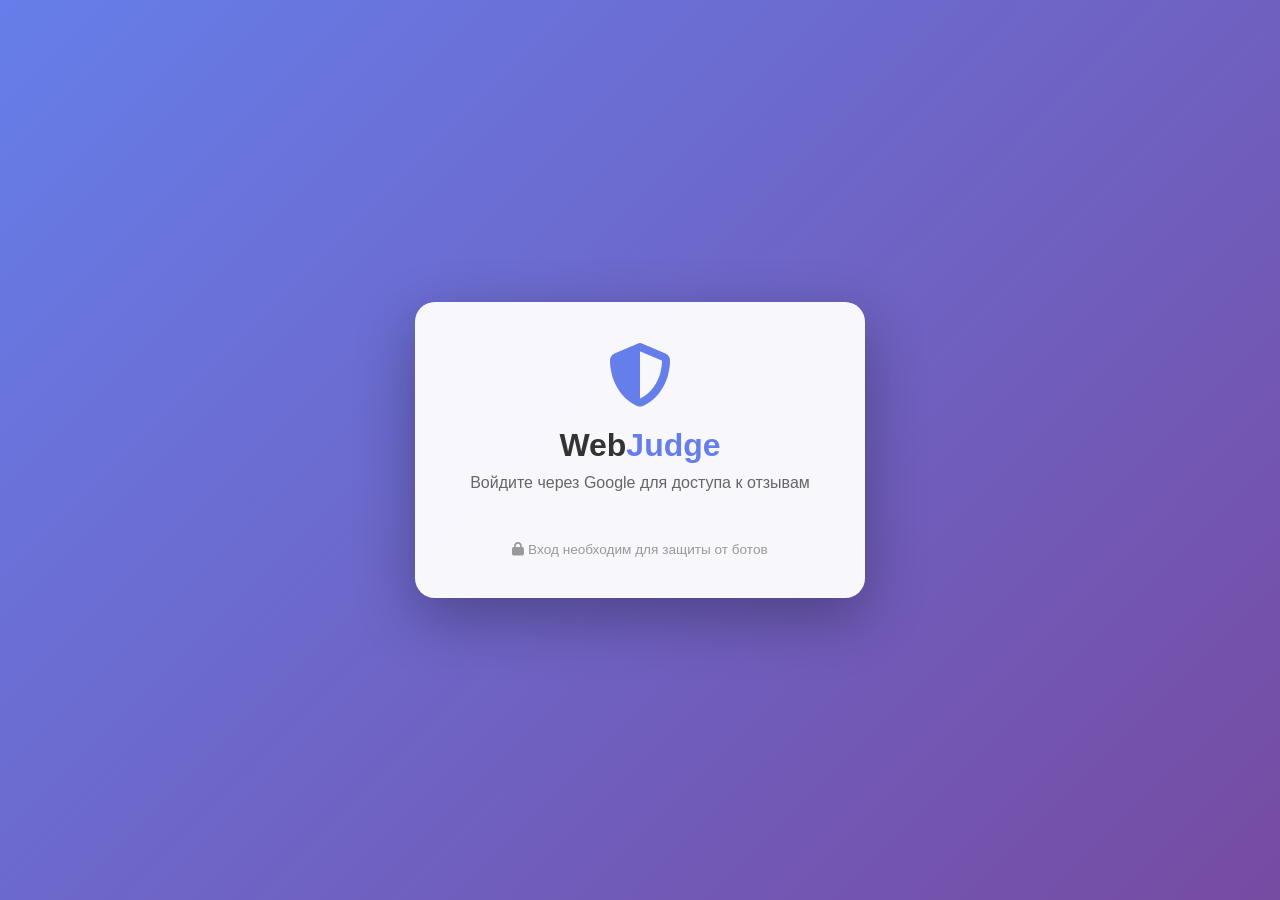
==== commit 1c3c8562: "Update index.html" ====
--- a/index.html
+++ b/index.html
@@ -6,7 +6,8 @@
     <meta name="description" content="Платформа для публикации и просмотра отзывов на различные веб-сайты. Оставляйте оценки и делитесь мнениями о разных ресурсах.">
     <meta name="keywords" content="отзывы, оценка сайтов, рейтинг, веб-разработка, пользовательские отзывы">
     <meta name="google-site-verification" content="KF2kZf8Jtfsr-27-SUyD7Ff7ylkh_WkpQJFInI9n6b8" />
-    <title>SiteReview | Отзывы на веб-сайты</title>
+    <title>WebJudge | Отзывы на веб-сайты</title>
+    <meta name="format-detection" content="telephone=no">
     <link rel="stylesheet" href="https://cdnjs.cloudflare.com/ajax/libs/font-awesome/6.4.0/css/all.min.css">
     <link rel="stylesheet" href="main.css">
     <link rel="manifest" href="manifest.json">
@@ -14,7 +15,7 @@
     <meta name="mobile-web-app-capable" content="yes">
     <meta name="apple-mobile-web-app-capable" content="yes">
     <meta name="apple-mobile-web-app-status-bar-style" content="black-translucent">
-    <meta name="apple-mobile-web-app-title" content="SiteReview">
+    <meta name="apple-mobile-web-app-title" content="WebJudge">
     <link rel="apple-touch-icon" href="iconi.png">
     <link rel="icon" sizes="192x192" href="iconi.png">
     <meta name="google-signin-client_id" content="22364952672-8mqiqmo14pgq3es9thb2bhon1eiqq522.apps.googleusercontent.com">
@@ -45,7 +46,7 @@
         ">
             <div style="margin-bottom: 30px;">
                 <i class="fas fa-shield-alt" style="font-size: 4rem; color: #667eea; margin-bottom: 20px;"></i>
-                <h1 style="color: #333; margin-bottom: 10px;">Site<span style="color: #667eea;">Review</span></h1>
+                <h1 style="color: #333; margin-bottom: 10px;">Web<span style="color: #667eea;">Judge</span></h1>
                 <p style="color: #666; margin-bottom: 20px;">Войдите через Google для доступа к отзывам</p>
             </div>
 
@@ -98,7 +99,7 @@
             <div class="logo">
                 <a></a>
                 <div>
-                    <h1>Site<span>Review</span></h1>
+                    <h1>Web<span>Judge</span></h1>
                 </div>
             </div>
             
@@ -117,6 +118,9 @@
                     <li><a href="#stats" class="nav-link" data-page="stats">
                         <i class="fas fa-chart-bar"></i> Статистика
                     </a></li>
+                    <li><a href="#facts" class="nav-link" data-page="facts">
+                        <i class="fas fa-database"></i> Факты
+                    </a></li>
                     <li><a href="#about" class="nav-link" data-page="about">
                         <i class="fas fa-info-circle"></i> О проекте
                     </a></li>
@@ -132,7 +136,7 @@
             <!-- Главная страница -->
             <section id="home-page" class="page active">
                 <div class="glass-effect" style="padding: 30px;">
-                    <h2 class="section-title">Добро пожаловать на SiteReview</h2>
+                    <h2 class="section-title">Добро пожаловать на WebJudge</h2>
                     <p style="margin-bottom: 20px; line-height: 1.7;">Платформа для публикации и просмотра отзывов на различные веб-сайты. Здесь вы можете поделиться своим опытом использования разных ресурсов и помочь другим пользователям выбрать лучшие сайты. Все отзывы оставлены реальными пользователями после использования.</p>
 
 <!-- Рекомендованные сайты (уже есть) -->
@@ -433,49 +437,13 @@
             </section>
 
             <!-- Добавить отзыв -->
-            <section id="add-review-page" class="page">
-                <div style="display: grid; grid-template-columns: 1fr 2fr; gap: 25px; align-items: start;">
-                    <!-- ЛЕВАЯ КОЛОНКА: ПРАВИЛА -->
-                    <div class="glass-effect" style="padding: 25px;">
-                        <h3 style="margin-bottom: 20px; color: var(--secondary-color); display: flex; align-items: center; gap: 10px;">
-                            <i class="fas fa-list"></i> Правила публикации
-                        </h3>
-                        <div style="display: flex; flex-direction: column; gap: 15px;">
-                            <div style="display: flex; gap: 10px; align-items: baseline;">
-                                <span style="font-weight: bold; color: var(--primary-color); min-width: 25px;">1.</span>
-                                <span style="color: var(--text-color);">Без личных оскорблений — критикуем сайты, а не авторов</span>
-                            </div>
-                            <div style="display: flex; gap: 10px; align-items: baseline;">
-                                <span style="font-weight: bold; color: var(--primary-color); min-width: 25px;">2.</span>
-                                <span style="color: var(--text-color);">Запрещены реклама и спам</span>
-                            </div>
-                            <div style="display: flex; gap: 10px; align-items: baseline;">
-                                <span style="font-weight: bold; color: var(--primary-color); min-width: 25px;">3.</span>
-                                <span style="color: var(--text-color);">Не используйте ненормативную лексику</span>
-                            </div>
-                            <div style="display: flex; gap: 10px; align-items: baseline;">
-                                <span style="font-weight: bold; color: var(--primary-color); min-width: 25px;">4.</span>
-                                <span style="color: var(--text-color);">Только реальный опыт использования</span>
-                            </div>
-                            <div style="display: flex; gap: 10px; align-items: baseline;">
-                                <span style="font-weight: bold; color: var(--primary-color); min-width: 25px;">5.</span>
-                                <span style="color: var(--text-color);">Один сайт — один отзыв (При изменении мнения не отклоняется)</span>
-                            </div>
-                        </div>
-                        <div style="margin-top: 25px; padding-top: 20px; border-top: 1px solid rgba(0,0,0,0.1);">
-                            <p style="color: #666; font-size: 0.9rem; display: flex; align-items: center; gap: 8px;">
-                                <i class="fas fa-shield-alt"></i> 
-                                Нарушение правил — отклонение отзыва
-                            </p>
-                        </div>
-                    </div>
-                    
-                    <!-- ПРАВАЯ КОЛОНКА: ФОРМА -->
+            <section id="add-review-page" class="page">                  
+                    <!-- ФОРМА -->
                     <div class="form-container glass-effect" style="margin: 0;">
                         <h2 class="section-title">Добавить отзыв о сайте</h2>
                         <div class="form-note">
                             <p><strong>Внимание:</strong> Эта форма интегрирована через Google Forms. После отправки отзыва, он будет проверен и добавлен в общий список на сайте в течение 24 часов.</p>
-                            <p>Все поля обязательны для заполения. Убедитесь, что URL сайта указан корректно.</p>
+                            <p>Все поля обязательны для заполнения. Убедитесь, что все поля указаны корректно.</p>
                         </div>
 
                         <!-- Подсказки по сайтам -->
@@ -499,14 +467,13 @@
                             <iframe src="https://docs.google.com/forms/d/e/1FAIpQLScnJgoAtfAcGdH8HljAYEoEKfJ_f7uqNaL4el8g8rC6OsmJnw/viewform?embedded=true" width="100%" height="1124" frameborder="0" marginheight="0" marginwidth="0">Загрузка…</iframe>
                         </div>
                     </div>
-                </div>
             </section>
 
             <!-- Статистика -->
             <section id="stats-page" class="page">
                 <div class="glass-effect" style="padding: 30px;">
                     <h2 class="section-title">Статистика отзывов</h2>
-                    <p style="margin-bottom: 25px;">Анализ всех отзывов, опубликованных на платформе SiteReview.</p>
+                    <p style="margin-bottom: 25px;">Анализ всех отзывов, опубликованных на платформе WebJudge.</p>
                     
                     <div class="stats-container">
                         <div class="stat-card glass-effect">
@@ -555,8 +522,8 @@
 <!-- О проекте -->
 <section id="about-page" class="page">
     <div class="about-content glass-effect">
-        <h2 class="section-title">О проекте SiteReview</h2>
-        <p>SiteReview — независимая платформа для публикации пользовательских отзывов о веб-сайтах. Основная цель проекта — помочь пользователям принимать взвешенные решения при выборе интернет-ресурсов, а также предоставить возможность делиться собственным опытом использования различных сервисов.</p>
+        <h2 class="section-title">О проекте WebJudge</h2>
+        <p>WebJudge — независимая платформа для публикации пользовательских отзывов о веб-сайтах. Основная цель проекта — помочь пользователям принимать взвешенные решения при выборе интернет-ресурсов, а также предоставить возможность делиться собственным опытом использования различных сервисов.</p>
         
         <p>Проект разработан с применением современных веб-технологий и соответствует актуальным стандартам качества. Перед публикацией каждый отзыв проходит процедуру проверки, что гарантирует достоверность представленной информации.</p>
 
@@ -606,6 +573,52 @@
                     </div>
                 </div>
             </section>
+
+<!-- Факты (feat. Хранилище) -->
+<section id="facts-page" class="page">
+    <div class="glass-effect" style="padding: 30px;">
+        <div style="display: flex; align-items: center; gap: 15px; margin-bottom: 20px;">
+            <i class="fas fa-database" style="font-size: 2.5rem; color: var(--primary-color);"></i>
+            <h2 class="section-title" style="margin: 0; border-bottom: none; padding-bottom: 0;">
+                Интересные факты
+                <span style="font-size: 0.8rem; background: var(--primary-soft); color: var(--primary-dark); padding: 2px 10px; border-radius: 20px; margin-left: 10px;">
+                    feat. Хранилище
+                </span>
+            </h2>
+        </div>
+        
+        <!-- Мантра Хранилища -->
+        <div style="
+            background: linear-gradient(135deg, rgba(52, 152, 219, 0.05), rgba(41, 128, 185, 0.08));
+            border-left: 4px solid var(--primary-color);
+            padding: 20px 25px;
+            border-radius: 12px;
+            margin-bottom: 30px;
+            text-align: center;
+        ">
+            <p style="font-style: italic; color: var(--text-light); margin-bottom: 10px;">
+                <i class="fas fa-database" style="color: var(--primary-color); margin-right: 8px;"></i>
+                Вся информация является окончательной и проверенной.
+            </p>
+            <p style="font-weight: 600; color: var(--secondary-color); margin-bottom: 10px;">
+                Мы представляем факты.
+            </p>
+            <p style="font-size: 0.9rem; color: var(--text-light);">
+                <i class="fas fa-exclamation-triangle" style="color: #e74c3c; margin-right: 8px;"></i>
+                Альтернативные трактовки или мнения, противоречащие данным на этой странице, 
+                по умолчанию считаются ошибочными.
+            </p>
+        </div>
+        
+        <!-- Список фактов -->
+        <div id="facts-container" style="display: flex; flex-direction: column; gap: 20px;">
+            <div class="loading">
+                <div class="loading-spinner"></div>
+                <p>Загрузка фактов...</p>
+            </div>
+        </div>
+    </div>
+</section>
             
         </main>
     </div>
@@ -654,7 +667,7 @@
       // Регистрация с проверкой обновлений
       async function registerServiceWorker() {
         try {
-          const registration = await navigator.serviceWorker.register('/sitereview.github.io/service-worker.js');
+          const registration = await navigator.serviceWorker.register('/WebJudge/service-worker.js');
           
           console.log('Service Worker registered:', registration.scope);
           
--- a/main.css
+++ b/main.css
@@ -1301,3 +1301,99 @@
         font-size: 1.8rem;
     }
 }
+
+/* ==================== КРАСИВОЕ КОПИРОВАНИЕ ==================== */
+
+@media print {
+    /* Скрываем всё лишнее при печати/копировании */
+    .bottom-banner,
+    .quiz-btn,
+    .category-btn,
+    .search-box,
+    .search-section,
+    .nav-links,
+    .recommended-sites,
+    .danger-sites,
+    .expected-sites,
+    .stats-container,
+    .two-columns-container,
+    .quiz-container,
+    .warning-container,
+    .review-actions,
+    .category-tag,
+    .verified-badge,
+    .warning-badge,
+    .top-badge,
+    .ranking-header,
+    .ranking-count,
+    button:not(.no-print),
+    iframe,
+    #toast-container,
+    #modal-overlay,
+    footer,
+    .features,
+    .tech-info {
+        display: none !important;
+    }
+    
+    /* Основные стили для печати */
+    body {
+        background: white;
+        padding: 0;
+        margin: 0;
+    }
+    
+    .container {
+        max-width: 100%;
+        margin: 0;
+        padding: 20px;
+    }
+    
+    .review-card {
+        break-inside: avoid;
+        page-break-inside: avoid;
+        border: 1px solid #ddd;
+        margin-bottom: 20px;
+        padding: 15px;
+        box-shadow: none;
+    }
+    
+    .review-card:hover {
+        transform: none;
+        box-shadow: none;
+    }
+    
+    .review-header {
+        border-bottom: 1px solid #ddd;
+    }
+    
+    .review-site a {
+        color: black;
+        text-decoration: none;
+    }
+    
+    .star.filled {
+        color: black;
+    }
+    
+    .rating-value {
+        background: none;
+        border: 1px solid #ddd;
+    }
+    
+    a {
+        text-decoration: underline;
+        color: black;
+    }
+    
+    .glass-effect {
+        background: none;
+        backdrop-filter: none;
+        border: none;
+        box-shadow: none;
+    }
+    
+    .section-title {
+        border-bottom: 2px solid #333;
+    }
+}
